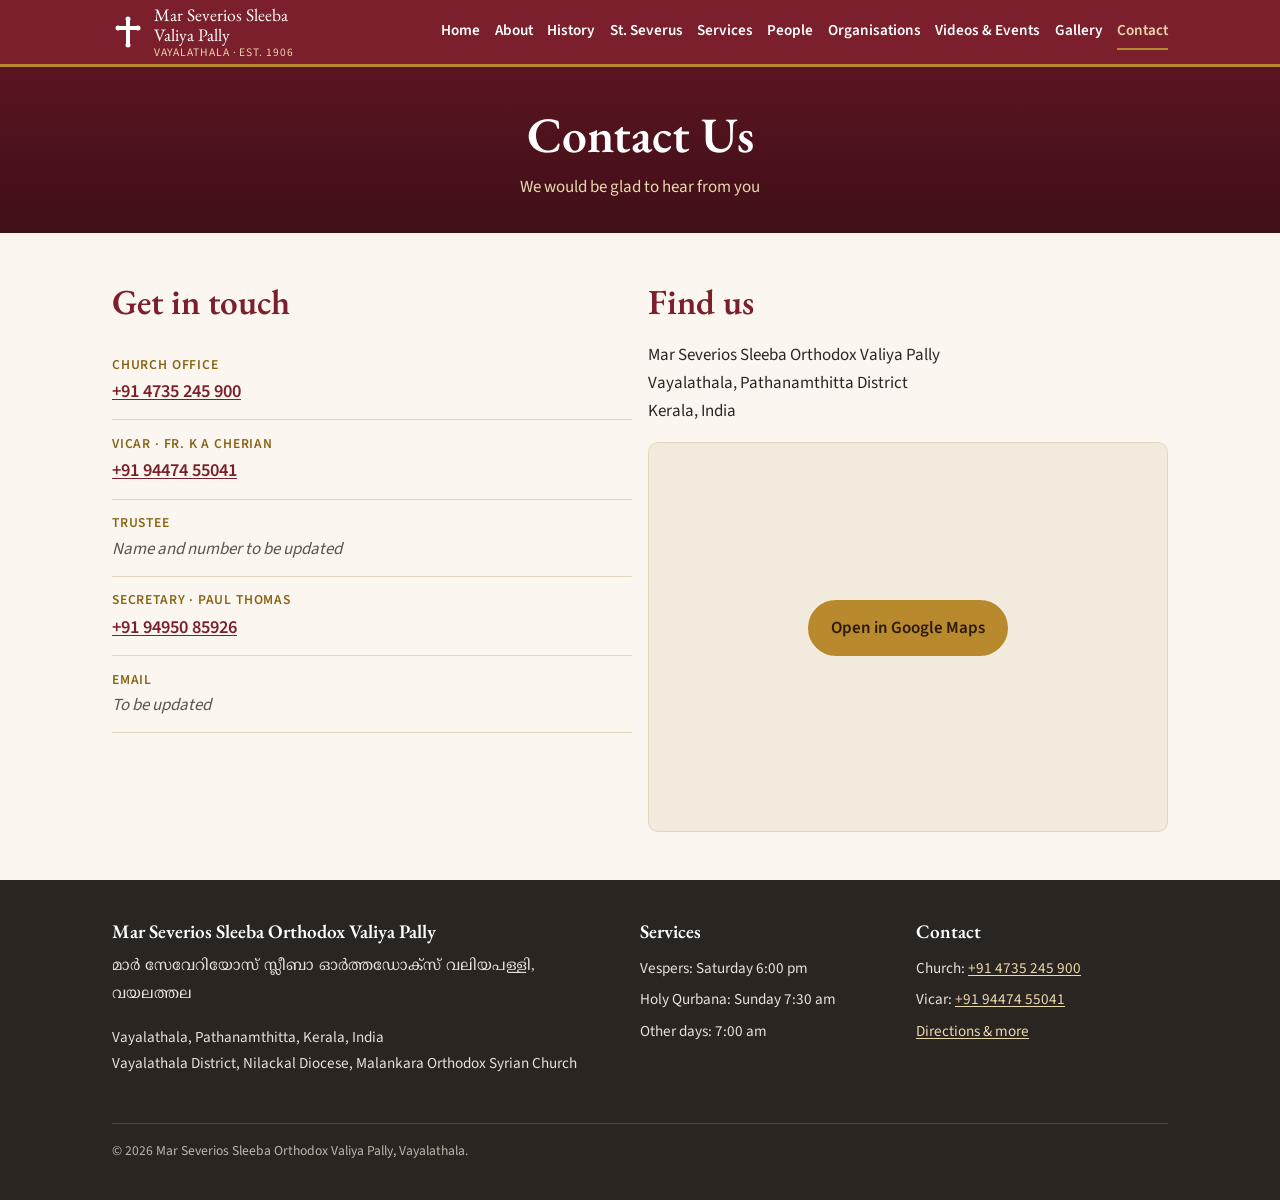
==== public/contact.html @ fe7557b7 "New church website" ====
<!DOCTYPE html>
<html lang="en">
<head>
<meta charset="utf-8">
<meta name="viewport" content="width=device-width, initial-scale=1">
<title>Contact Us | Mar Severios Sleeba Valiya Pally, Vayalathala</title>
<meta name="description" content="Phone numbers, address and directions for Mar Severios Sleeba Orthodox Valiya Pally, Vayalathala, Kerala.">
<link rel="canonical" href="https://sleebapally.org/contact">
<meta name="theme-color" content="#7a1f2b">
<meta property="og:type" content="website">
<meta property="og:site_name" content="Mar Severios Sleeba Orthodox Valiya Pally">
<meta property="og:title" content="Contact Us | Mar Severios Sleeba Valiya Pally, Vayalathala">
<meta property="og:description" content="Phone numbers, address and directions for Mar Severios Sleeba Orthodox Valiya Pally, Vayalathala, Kerala.">
<meta property="og:url" content="https://sleebapally.org/contact">
<meta property="og:image" content="https://sleebapally.org/images/og-image.jpg">
<meta property="og:image:width" content="1200">
<meta property="og:image:height" content="630">
<meta property="og:image:alt" content="Mar Severios Sleeba Orthodox Valiya Pally, Vayalathala. Established 1906.">
<meta name="twitter:card" content="summary_large_image">
<link rel="icon" href="favicon.ico" sizes="32x32">
<link rel="icon" href="favicon.svg" type="image/svg+xml">
<link rel="apple-touch-icon" href="apple-touch-icon.png">
<link rel="manifest" href="site.webmanifest">
<link rel="preload" href="fonts/eb-garamond-latin-600-normal.woff2" as="font" type="font/woff2" crossorigin>
<link rel="preload" href="fonts/source-sans-3-latin-400-normal.woff2" as="font" type="font/woff2" crossorigin>
<link rel="stylesheet" href="css/style.css">
</head>
<body>
<a class="skip-link" href="#main">Skip to content</a>
<header class="site-header">
  <div class="wrap header-inner">
    <a class="brand" href="index.html">
      <svg viewBox="0 0 64 64" aria-hidden="true" focusable="false"><g fill="currentColor"><rect x="28" y="4" width="8" height="56" rx="1"/><rect x="12" y="20" width="40" height="8" rx="1"/><circle cx="32" cy="6" r="5"/><circle cx="32" cy="58" r="5"/><circle cx="12" cy="24" r="5"/><circle cx="52" cy="24" r="5"/></g></svg>
      <span class="brand-text">Mar Severios Sleeba<br>Valiya Pally<small>Vayalathala · Est. 1906</small></span>
    </a>
    <button class="nav-toggle" type="button" aria-expanded="false" aria-controls="site-nav">
      <svg viewBox="0 0 24 24" aria-hidden="true"><path fill="currentColor" d="M3 6h18v2H3zm0 5h18v2H3zm0 5h18v2H3z"/></svg>Menu
    </button>
    <nav id="site-nav" class="site-nav" aria-label="Main">
      <ul>
        <li><a href="index.html">Home</a></li>
        <li><a href="about.html">About</a></li>
        <li><a href="history.html">History</a></li>
        <li><a href="st-severus.html">St. Severus</a></li>
        <li><a href="services.html">Services</a></li>
        <li><a href="people.html">People</a></li>
        <li><a href="organisations.html">Organisations</a></li>
        <li><a href="videos.html">Videos &amp; Events</a></li>
        <li><a href="gallery.html">Gallery</a></li>
        <li><a href="contact.html" aria-current="page">Contact</a></li>
      </ul>
    </nav>
  </div>
</header>
<main id="main">
  <section class="hero page-hero">
    <div class="wrap">
      <h1>Contact Us</h1>
      <p>We would be glad to hear from you</p>
    </div>
  </section>

  <section class="section">
    <div class="wrap">
      <div class="grid grid-2">
        <div>
          <h2>Get in touch</h2>
          <!-- EDIT: contact details. -->
          <ul class="contact-list">
            <li><strong>Church office</strong><a href="tel:+914735245900">+91 4735 245 900</a></li>
            <li><strong>Vicar · Fr. K A Cherian</strong><a href="tel:+919447455041">+91 94474 55041</a></li>
            <li><strong>Trustee</strong><span class="placeholder">Name and number to be updated</span></li>
            <li><strong>Secretary · Paul Thomas</strong><a href="tel:+919495085926">+91 94950 85926</a></li>
            <li><strong>Email</strong><span class="placeholder">To be updated</span></li>
          </ul>
        </div>
        <div>
          <h2>Find us</h2>
          <!-- EDIT: full postal address. -->
          <p>Mar Severios Sleeba Orthodox Valiya Pally<br>Vayalathala, Pathanamthitta District<br>Kerala, India</p>
          <div class="map-box">
            <p><a class="btn" href="https://www.google.com/maps/search/?api=1&amp;query=Mar+Severios+Sleeba+Orthodox+Valiya+Pally+Vayalathala" rel="noopener">Open in Google Maps</a></p>
          </div>
        </div>
      </div>
    </div>
  </section>

</main>

<footer class="site-footer">
  <div class="wrap">
    <div class="footer-grid">
      <div>
        <h2>Mar Severios Sleeba Orthodox Valiya Pally</h2>
        <p lang="ml">മാർ സേവേറിയോസ് സ്ലീബാ ഓർത്തഡോക്സ്‌ വലിയപള്ളി, വയലത്തല</p>
        <p>Vayalathala, Pathanamthitta, Kerala, India<br>
        Vayalathala District, Nilackal Diocese, Malankara Orthodox Syrian Church</p>
      </div>
      <div>
        <h2>Services</h2>
        <ul>
          <li>Vespers: Saturday 6:00 pm</li>
          <li>Holy Qurbana: Sunday 7:30 am</li>
          <li>Other days: 7:00 am</li>
        </ul>
      </div>
      <div>
        <h2>Contact</h2>
        <ul>
          <li>Church: <a href="tel:+914735245900">+91 4735 245 900</a></li>
          <li>Vicar: <a href="tel:+919447455041">+91 94474 55041</a></li>
          <li><a href="contact.html">Directions &amp; more</a></li>
        </ul>
      </div>
    </div>
    <p class="footer-bottom">© <span id="year">2026</span> Mar Severios Sleeba Orthodox Valiya Pally, Vayalathala.</p>
  </div>
</footer>
<script src="data/content.js"></script>
<script src="js/main.js"></script>
</body>
</html>
---- public/css/style.css ----
/* =========================================================
   Mar Severios Sleeba Orthodox Valiya Pally — site styles
   Colours and fonts are set once here in :root.
   ========================================================= */

/* ---------- Fonts (stored in /fonts, no external requests) ---------- */
@font-face { font-family: "EB Garamond"; src: url("../fonts/eb-garamond-latin-400-normal.woff2") format("woff2"); font-weight: 400; font-style: normal; font-display: swap; }
@font-face { font-family: "EB Garamond"; src: url("../fonts/eb-garamond-latin-400-italic.woff2") format("woff2"); font-weight: 400; font-style: italic; font-display: swap; }
@font-face { font-family: "EB Garamond"; src: url("../fonts/eb-garamond-latin-600-normal.woff2") format("woff2"); font-weight: 600; font-style: normal; font-display: swap; }
@font-face { font-family: "Source Sans 3"; src: url("../fonts/source-sans-3-latin-400-normal.woff2") format("woff2"); font-weight: 400; font-style: normal; font-display: swap; }
@font-face { font-family: "Source Sans 3"; src: url("../fonts/source-sans-3-latin-600-normal.woff2") format("woff2"); font-weight: 600; font-style: normal; font-display: swap; }
@font-face { font-family: "Noto Serif Malayalam"; src: url("../fonts/noto-serif-malayalam-malayalam-400-normal.woff2") format("woff2"); font-weight: 400; font-style: normal; font-display: swap; }
@font-face { font-family: "Noto Serif Malayalam"; src: url("../fonts/noto-serif-malayalam-malayalam-700-normal.woff2") format("woff2"); font-weight: 700; font-style: normal; font-display: swap; }

:root {
  --maroon: #7a1f2b;
  --maroon-dark: #5a1520;
  --gold: #b8892d;
  --gold-text: #8a6416;
  --gold-light: #e9d7ae;
  --ivory: #fbf7f0;
  --parchment: #f3ebdd;
  --ink: #2b2522;
  --muted: #5e544e;
  --line: #e3d6bf;
  --white: #fff;

  --serif: "EB Garamond", Georgia, "Times New Roman", serif;
  --sans: "Source Sans 3", system-ui, -apple-system, "Segoe UI", Roboto, sans-serif;
  --ml: "Noto Serif Malayalam", "Nirmala UI", "Kartika", serif;

  --wrap: 68rem;
  --radius: 10px;
  --shadow: 0 1px 2px rgba(43, 37, 34, .06), 0 4px 16px rgba(43, 37, 34, .06);
}

/* ---------- Base ---------- */
*, *::before, *::after { box-sizing: border-box; }
html { -webkit-text-size-adjust: 100%; scroll-behavior: smooth; }
@media (prefers-reduced-motion: reduce) { html { scroll-behavior: auto; } * { transition: none !important; } }
body {
  margin: 0;
  font-family: var(--sans);
  font-size: 1.0625rem;
  line-height: 1.65;
  color: var(--ink);
  background: var(--ivory);
}
img { max-width: 100%; height: auto; display: block; }
a { color: var(--maroon); text-underline-offset: 2px; }
a:hover { color: var(--maroon-dark); }
:focus-visible { outline: 3px solid var(--gold); outline-offset: 2px; }
h1, h2, h3, h4 { font-family: var(--serif); font-weight: 600; color: var(--maroon); line-height: 1.2; margin: 0 0 .5em; }
h1 { font-size: clamp(2rem, 6vw, 3rem); }
h2 { font-size: clamp(1.6rem, 4.5vw, 2.2rem); }
h3 { font-size: 1.35rem; }
p { margin: 0 0 1em; }
[lang="ml"] { font-family: var(--ml); line-height: 1.9; }
.wrap { width: 100%; max-width: var(--wrap); margin: 0 auto; padding: 0 1rem; }
.narrow { max-width: 46rem; }
.skip-link { position: absolute; left: -999px; top: 0; background: var(--maroon); color: #fff; padding: .6rem 1rem; z-index: 100; }
.skip-link:focus { left: 1rem; top: 1rem; color: #fff; }
.visually-hidden { position: absolute !important; width: 1px; height: 1px; overflow: hidden; clip: rect(0 0 0 0); white-space: nowrap; }

/* ---------- Header & navigation ---------- */
.site-header { background: var(--maroon); color: #fff; position: sticky; top: 0; z-index: 50; border-bottom: 3px solid var(--gold); }
.header-inner { display: flex; align-items: center; justify-content: space-between; gap: 1rem; min-height: 4rem; }
.brand { display: flex; align-items: center; gap: .6rem; color: #fff; text-decoration: none; }
.brand:hover { color: #fff; }
.brand svg { width: 2rem; height: 2rem; flex: none; }
.brand-text { font-family: var(--serif); font-size: 1.1rem; line-height: 1.15; }
.brand-text small { display: block; font-family: var(--sans); font-size: .72rem; letter-spacing: .08em; text-transform: uppercase; color: var(--gold-light); }
.nav-toggle { background: none; border: 1px solid rgba(255,255,255,.5); color: #fff; border-radius: 6px; padding: .45rem .7rem; font: inherit; font-size: .95rem; cursor: pointer; display: flex; align-items: center; gap: .4rem; }
.nav-toggle svg { width: 1.2rem; height: 1.2rem; }
.site-nav { display: none; }
.site-nav.open { display: block; position: absolute; left: 0; right: 0; top: 100%; background: var(--maroon-dark); border-bottom: 3px solid var(--gold); }
.site-nav ul { list-style: none; margin: 0; padding: .5rem 1rem 1rem; }
.site-nav a { display: block; color: #fff; text-decoration: none; padding: .7rem .25rem; border-bottom: 1px solid rgba(255,255,255,.12); font-weight: 600; }
.site-nav a:hover, .site-nav a[aria-current="page"] { color: var(--gold-light); }
@media (min-width: 64em) {
  .nav-toggle { display: none; }
  .site-nav, .site-nav.open { display: block; position: static; background: none; border: 0; }
  .site-nav ul { display: flex; flex-wrap: wrap; gap: .1rem .9rem; padding: 0; justify-content: flex-end; }
  .site-nav a { border: 0; padding: .3rem 0; font-size: .95rem; border-bottom: 2px solid transparent; }
  .site-nav a[aria-current="page"] { border-bottom-color: var(--gold); }
}

/* ---------- Hero ---------- */
.hero {
  position: relative;
  color: #fff;
  text-align: center;
  padding: 3.5rem 0 3rem;
  background-color: var(--maroon-dark);
  background-image:
    linear-gradient(180deg, rgba(90,21,32,.82), rgba(60,14,22,.9)),
    var(--hero-img, none);
  background-size: cover;
  background-position: center;
}
.hero .ml-name { font-size: clamp(1.1rem, 4.2vw, 1.5rem); color: var(--gold-light); margin-bottom: .6rem; }
.hero h1 { color: #fff; font-size: clamp(1.8rem, 6.5vw, 3.1rem); margin-bottom: .4rem; }
.hero .est { font-family: var(--serif); letter-spacing: .25em; text-transform: uppercase; color: var(--gold-light); font-size: .95rem; }
.hero .tagline { font-family: var(--serif); font-style: italic; font-size: clamp(1.1rem, 3.5vw, 1.35rem); max-width: 38rem; margin: 1rem auto 1.6rem; }
.hero-cross { width: 3rem; height: 3rem; margin: 0 auto 1rem; color: var(--gold); }
.page-hero { padding: 2.4rem 0 2rem; }
.page-hero h1 { margin: 0; }
.page-hero p { margin: .5rem auto 0; max-width: 40rem; color: var(--gold-light); }

/* ---------- Buttons ---------- */
.btn { display: inline-block; padding: .75rem 1.3rem; border-radius: 999px; font-weight: 600; text-decoration: none; border: 2px solid var(--gold); background: var(--gold); color: #2b1a05; min-height: 44px; }
.btn:hover { background: var(--gold-light); color: #2b1a05; }
.btn-outline { background: transparent; color: #fff; }
.btn-outline:hover { background: rgba(255,255,255,.1); color: #fff; }
.btn-row { display: flex; flex-wrap: wrap; gap: .75rem; justify-content: center; }

/* ---------- Sections ---------- */
main { display: block; }
.section { padding: 3rem 0; }
.section-alt { background: var(--parchment); }
.section-title { text-align: center; margin-bottom: 1.8rem; }
.section-title p { color: var(--muted); margin: 0; }
.ornament { display: flex; align-items: center; justify-content: center; gap: .75rem; color: var(--gold); margin: 0 auto .6rem; max-width: 14rem; }
.ornament::before, .ornament::after { content: ""; flex: 1; height: 1px; background: var(--gold); }
.ornament svg { width: 1.1rem; height: 1.1rem; }
.prose p, .prose li { max-width: 46rem; }
.prose h2 { margin-top: 2rem; }
.lead { font-size: 1.15rem; }
.source { font-size: .95rem; color: var(--muted); border-top: 1px solid var(--line); padding-top: 1rem; margin-top: 2rem; }

/* ---------- Cards & grids ---------- */
.grid { display: grid; gap: 1rem; grid-template-columns: 1fr; }
@media (min-width: 36em) { .grid-2, .grid-3, .grid-4 { grid-template-columns: repeat(2, 1fr); } }
@media (min-width: 56em) { .grid-3 { grid-template-columns: repeat(3, 1fr); } .grid-4 { grid-template-columns: repeat(4, 1fr); } }
.card { background: var(--white); border: 1px solid var(--line); border-radius: var(--radius); padding: 1.25rem; box-shadow: var(--shadow); }
.card h3 { margin-bottom: .25rem; }
.card .role { color: var(--gold-text); font-weight: 600; font-size: .9rem; text-transform: uppercase; letter-spacing: .06em; margin: 0 0 .35rem; }
.card .meta { color: var(--muted); margin: 0; }
.card .phone { display: inline-block; margin-top: .5rem; font-weight: 600; }
.card-link { display: block; text-decoration: none; color: inherit; }
.card-link:hover h3 { text-decoration: underline; }
.placeholder { color: var(--muted); font-style: italic; }
.empty-note { text-align: center; color: var(--muted); padding: 1.5rem; border: 1px dashed var(--line); border-radius: var(--radius); background: var(--white); }

/* ---------- Service times ---------- */
.times { display: grid; gap: 1rem; grid-template-columns: 1fr; }
@media (min-width: 36em) { .times { grid-template-columns: repeat(2, 1fr); } }
.time-card { background: var(--white); border-top: 4px solid var(--maroon); border-radius: var(--radius); padding: 1.25rem 1.4rem; box-shadow: var(--shadow); }
.time-card h3 { margin-bottom: .6rem; }
.time-card dl { margin: 0; display: grid; grid-template-columns: auto 1fr; gap: .35rem 1rem; }
.time-card dt { font-weight: 600; }
.time-card dd { margin: 0; text-align: right; font-variant-numeric: tabular-nums; }

/* ---------- Quote ---------- */
.quote { text-align: center; max-width: 44rem; margin: 0 auto; }
.quote blockquote { margin: 0; font-family: var(--serif); font-size: clamp(1.25rem, 3.8vw, 1.6rem); font-style: italic; color: var(--maroon); line-height: 1.45; }
.quote blockquote[lang="ml"] { font-style: normal; font-size: 1.05rem; color: var(--ink); margin-top: 1.25rem; }
.quote figcaption { margin-top: 1rem; color: var(--gold-text); font-weight: 600; }

/* ---------- Feasts list ---------- */
.feasts { list-style: none; padding: 0; margin: 0; display: grid; gap: .75rem; }
.feasts li { background: var(--white); border-left: 4px solid var(--gold); border-radius: 6px; padding: .9rem 1.1rem; box-shadow: var(--shadow); }
.feasts strong { display: block; font-family: var(--serif); font-size: 1.2rem; color: var(--maroon); }

/* ---------- Details (collapsible) ---------- */
details { background: var(--white); border: 1px solid var(--line); border-radius: var(--radius); padding: .25rem 1.1rem; margin: 1.5rem 0; }
summary { cursor: pointer; font-weight: 600; padding: .75rem 0; color: var(--maroon); }
details ol { padding-left: 1.5rem; }

/* ---------- Organisations ---------- */
.org h3 { margin-bottom: .35rem; }
.org p { color: var(--muted); font-size: .98rem; }
.org ul { list-style: none; padding: 0; margin: .5rem 0 0; border-top: 1px solid var(--line); }
.org li { padding: .4rem 0; border-bottom: 1px solid var(--line); display: flex; justify-content: space-between; gap: 1rem; font-size: .95rem; }
.org li span:first-child { color: var(--gold-text); font-weight: 600; }

/* ---------- Video (click-to-load, privacy-friendly) ---------- */
.video { background: var(--white); border: 1px solid var(--line); border-radius: var(--radius); overflow: hidden; box-shadow: var(--shadow); }
.video-frame { position: relative; aspect-ratio: 16 / 9; background: var(--maroon-dark); }
.video-frame iframe { position: absolute; inset: 0; width: 100%; height: 100%; border: 0; }
.video-play { position: absolute; inset: 0; width: 100%; border: 0; cursor: pointer; color: #fff; font: inherit; display: flex; flex-direction: column; align-items: center; justify-content: center; gap: .6rem; padding: 1rem; text-align: center;
  background: radial-gradient(circle at 50% 40%, #8c2a37, var(--maroon-dark)); }
.video-play svg { width: 4rem; height: 4rem; }
.video-play span { font-size: .85rem; color: var(--gold-light); }
.video-play:hover svg circle { fill: var(--gold); }
.video-body { padding: 1rem 1.1rem; }
.video-body h3 { font-size: 1.15rem; margin: 0 0 .25rem; }
.video-body p { margin: 0; color: var(--muted); font-size: .95rem; }

/* ---------- Events ---------- */
.events { list-style: none; padding: 0; margin: 0; display: grid; gap: .75rem; }
.event { display: flex; gap: 1rem; background: var(--white); border: 1px solid var(--line); border-radius: var(--radius); padding: 1rem; box-shadow: var(--shadow); }
.event-date { flex: none; width: 4.2rem; text-align: center; background: var(--maroon); color: #fff; border-radius: 8px; padding: .4rem 0; line-height: 1.1; }
.event-date b { display: block; font-family: var(--serif); font-size: 1.6rem; }
.event-date small { text-transform: uppercase; letter-spacing: .08em; font-size: .75rem; color: var(--gold-light); }
.event h3 { font-size: 1.2rem; margin: 0 0 .2rem; }
.event p { margin: 0; color: var(--muted); }

/* ---------- Gallery ---------- */
.gallery { display: grid; gap: .6rem; grid-template-columns: repeat(2, 1fr); }
@media (min-width: 48em) { .gallery { grid-template-columns: repeat(3, 1fr); } }
.gallery figure { margin: 0; background: var(--white); border-radius: 8px; overflow: hidden; border: 1px solid var(--line); }
.gallery img { width: 100%; aspect-ratio: 4 / 3; object-fit: cover; }
.gallery figcaption { padding: .4rem .6rem; font-size: .85rem; color: var(--muted); }

/* ---------- Contact ---------- */
.contact-list { list-style: none; margin: 0; padding: 0; }
.contact-list li { padding: .8rem 0; border-bottom: 1px solid var(--line); }
.contact-list strong { display: block; color: var(--gold-text); font-size: .85rem; text-transform: uppercase; letter-spacing: .06em; }
.contact-list a { font-size: 1.15rem; font-weight: 600; }
.map-box { aspect-ratio: 4 / 3; border-radius: var(--radius); overflow: hidden; background: var(--parchment); border: 1px solid var(--line); display: flex; align-items: center; justify-content: center; text-align: center; padding: 1.5rem; }

/* ---------- Footer ---------- */
.site-footer { background: var(--ink); color: #e8e1d8; padding: 2.5rem 0 1.5rem; font-size: .95rem; }
.site-footer a { color: var(--gold-light); }
.footer-grid { display: grid; gap: 1.5rem; grid-template-columns: 1fr; }
@media (min-width: 48em) { .footer-grid { grid-template-columns: 2fr 1fr 1fr; } }
.site-footer h2 { color: #fff; font-size: 1.2rem; }
.site-footer ul { list-style: none; margin: 0; padding: 0; }
.site-footer li { padding: .2rem 0; }
.footer-bottom { border-top: 1px solid rgba(255,255,255,.15); margin-top: 2rem; padding-top: 1rem; font-size: .85rem; color: #bdb3a8; }

/* Centre short lists of people on wide screens */
@media (min-width: 56em) { .grid-3[data-list] { grid-template-columns: repeat(auto-fit, minmax(15rem, 21rem)); justify-content: center; } }
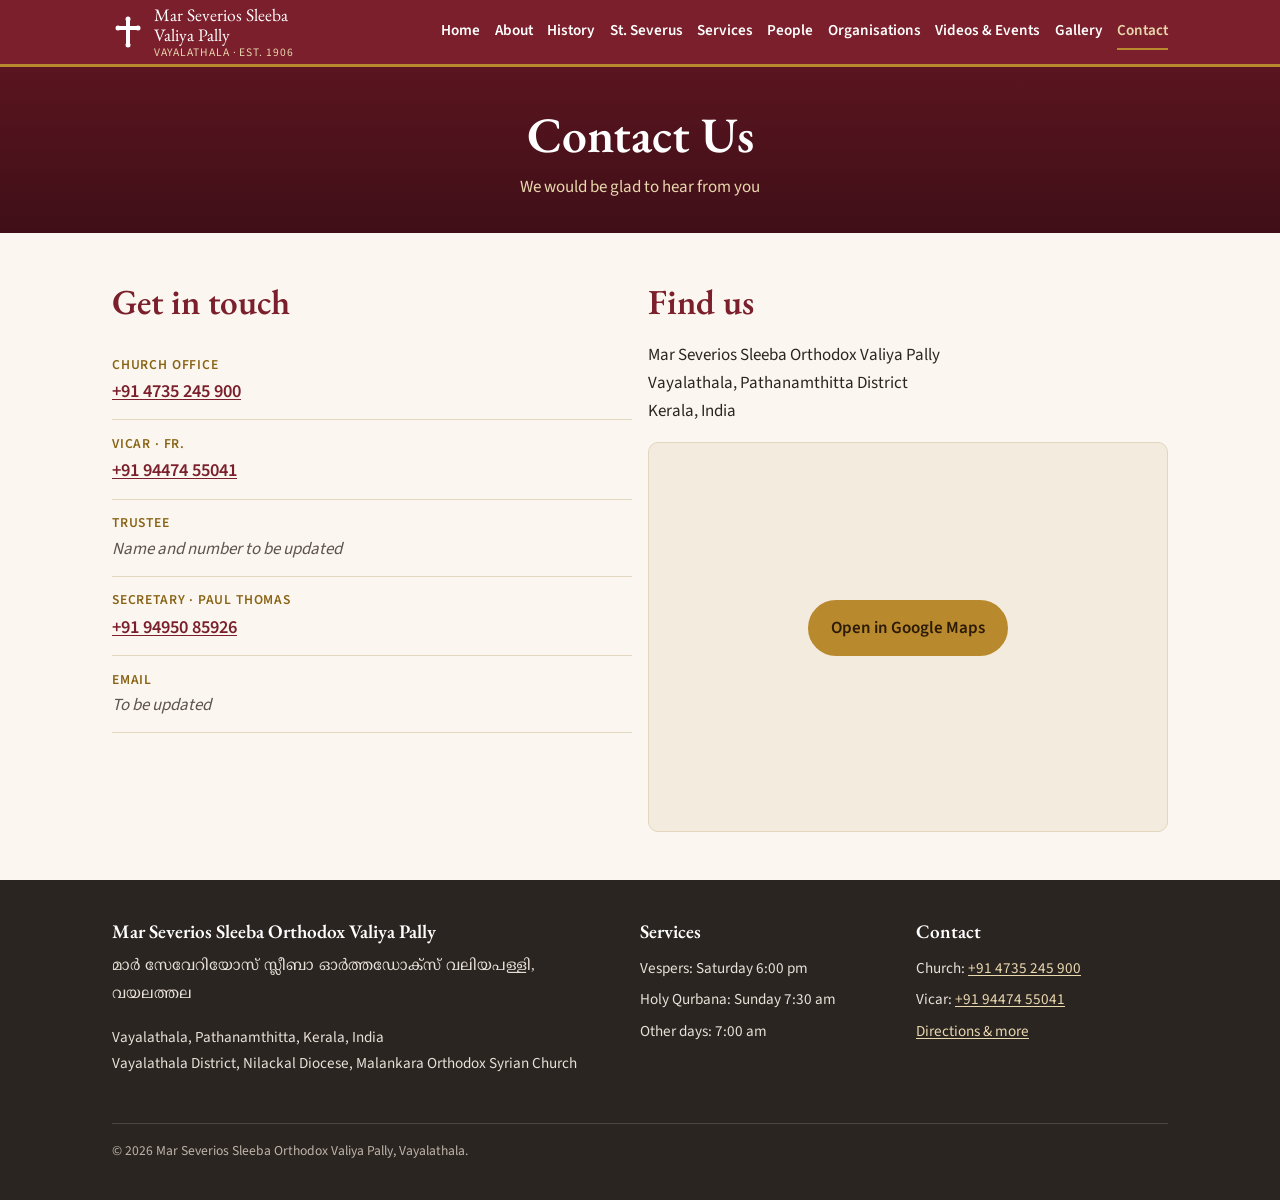
==== commit e18bcb45: "Update vicar's name in contact details" ====
--- a/public/contact.html
+++ b/public/contact.html
@@ -68,7 +68,7 @@
           <!-- EDIT: contact details. -->
           <ul class="contact-list">
             <li><strong>Church office</strong><a href="tel:+914735245900">+91 4735 245 900</a></li>
-            <li><strong>Vicar · Fr. K A Cherian</strong><a href="tel:+919447455041">+91 94474 55041</a></li>
+            <li><strong>Vicar · Fr. </strong><a href="tel:+919447455041">+91 94474 55041</a></li>
             <li><strong>Trustee</strong><span class="placeholder">Name and number to be updated</span></li>
             <li><strong>Secretary · Paul Thomas</strong><a href="tel:+919495085926">+91 94950 85926</a></li>
             <li><strong>Email</strong><span class="placeholder">To be updated</span></li>
